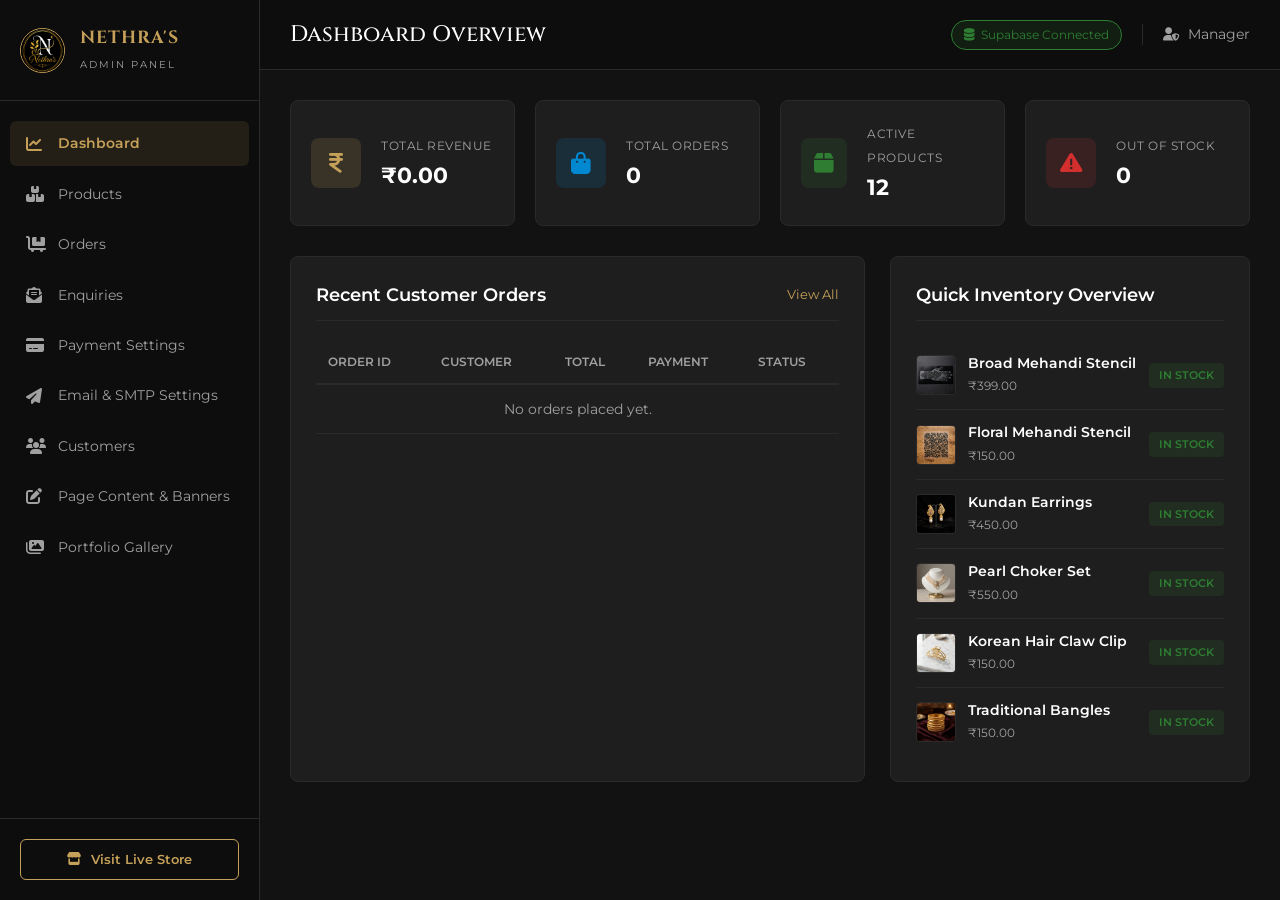
==== admin.html @ 6da5aa64 "Add files via upload" ====
<!DOCTYPE html>
<html lang="en">
<head>
  <meta charset="UTF-8">
  <meta name="viewport" content="width=device-width, initial-scale=1.0">
  <title>Admin Dashboard - Nethra's Store</title>
  <!-- FontAwesome Icons -->
  <link rel="stylesheet" href="https://cdnjs.cloudflare.com/ajax/libs/font-awesome/6.4.0/css/all.min.css">
  <!-- Admin Stylesheet -->
  <link rel="stylesheet" href="admin.css">
</head>
<body>

  <!-- Toast Notification Container -->
  <div class="toast-container" id="adminToastContainer"></div>

  <div class="admin-wrapper">
    <!-- Admin Sidebar -->
    <aside class="admin-sidebar">
      <div class="admin-brand">
        <img src="logo.png" alt="Nethra's Logo" class="admin-logo">
        <div class="brand-text">
          <h2>NETHRA'S</h2>
          <span>ADMIN PANEL</span>
        </div>
      </div>

      <nav class="sidebar-nav">
        <a href="#dashboard" class="sidebar-link active" data-tab="dashboard">
          <i class="fa-solid fa-chart-line"></i> Dashboard
        </a>
        <a href="#products" class="sidebar-link" data-tab="products">
          <i class="fa-solid fa-boxes-stacked"></i> Products
        </a>
        <a href="#orders" class="sidebar-link" data-tab="orders">
          <i class="fa-solid fa-cart-flatbed"></i> Orders
        </a>
        <a href="#enquiries" class="sidebar-link" data-tab="enquiries">
          <i class="fa-solid fa-envelope-open-text"></i> Enquiries
        </a>
        <a href="#payment" class="sidebar-link" data-tab="payment">
          <i class="fa-solid fa-credit-card"></i> Payment Settings
        </a>
        <a href="#email-settings" class="sidebar-link" data-tab="email-settings">
          <i class="fa-solid fa-paper-plane"></i> Email & SMTP Settings
        </a>
        <a href="#customers" class="sidebar-link" data-tab="customers">
          <i class="fa-solid fa-users"></i> Customers
        </a>
        <a href="#content" class="sidebar-link" data-tab="content">
          <i class="fa-solid fa-pen-to-square"></i> Page Content & Banners
        </a>
        <a href="#portfolio" class="sidebar-link" data-tab="portfolio">
          <i class="fa-solid fa-images"></i> Portfolio Gallery
        </a>
      </nav>

      <div class="sidebar-footer">
        <a href="index.html" class="visit-store-btn" target="_blank">
          <i class="fa-solid fa-store"></i> Visit Live Store
        </a>
      </div>
    </aside>

    <!-- Main Content Area -->
    <div class="admin-main">
      <!-- Top Navbar -->
      <header class="admin-header">
        <div class="header-left">
          <h1 id="pageTitle">Dashboard Overview</h1>
        </div>
        <div class="header-right">
          <span class="db-status-badge" id="dbStatus">
            <i class="fa-solid fa-database"></i> Supabase Connected
          </span>
          <div class="admin-user-profile">
            <i class="fa-solid fa-user-shield"></i>
            <span>Manager</span>
          </div>
        </div>
      </header>

      <!-- Dynamic Tab Views -->
      <main class="admin-content" id="adminContent">
        <!-- 1. DASHBOARD VIEW -->
        <section class="tab-pane active" id="paneDashboard">
          <!-- Metric KPI Cards Grid -->
          <div class="kpi-grid">
            <div class="kpi-card">
              <div class="kpi-icon gold"><i class="fa-solid fa-indian-rupee-sign"></i></div>
              <div class="kpi-info">
                <span>Total Revenue</span>
                <h3 id="statRevenue">₹0.00</h3>
              </div>
            </div>
            <div class="kpi-card">
              <div class="kpi-icon blue"><i class="fa-solid fa-bag-shopping"></i></div>
              <div class="kpi-info">
                <span>Total Orders</span>
                <h3 id="statOrders">0</h3>
              </div>
            </div>
            <div class="kpi-card">
              <div class="kpi-icon green"><i class="fa-solid fa-box"></i></div>
              <div class="kpi-info">
                <span>Active Products</span>
                <h3 id="statProducts">0</h3>
              </div>
            </div>
            <div class="kpi-card">
              <div class="kpi-icon red"><i class="fa-solid fa-triangle-exclamation"></i></div>
              <div class="kpi-info">
                <span>Out of Stock</span>
                <h3 id="statOutOfStock">0</h3>
              </div>
            </div>
          </div>

          <!-- Recent Orders Panel & Low Stock Alert Grid -->
          <div class="dashboard-grid">
            <div class="panel-card">
              <div class="panel-header">
                <h3>Recent Customer Orders</h3>
                <a href="#orders" class="panel-link-btn" onclick="switchTab('orders')">View All</a>
              </div>
              <div class="table-responsive">
                <table class="admin-table">
                  <thead>
                    <tr>
                      <th>Order ID</th>
                      <th>Customer</th>
                      <th>Total</th>
                      <th>Payment</th>
                      <th>Status</th>
                    </tr>
                  </thead>
                  <tbody id="recentOrdersBody">
                    <!-- Populated by admin.js -->
                  </tbody>
                </table>
              </div>
            </div>

            <div class="panel-card">
              <div class="panel-header">
                <h3>Quick Inventory Overview</h3>
              </div>
              <div id="quickStockList" class="quick-stock-list">
                <!-- Populated by admin.js -->
              </div>
            </div>
          </div>
        </section>

        <!-- 2. PRODUCTS MANAGEMENT VIEW -->
        <section class="tab-pane" id="paneProducts">
          <div class="action-bar">
            <div class="search-box">
              <i class="fa-solid fa-magnifying-glass"></i>
              <input type="text" id="productSearchInput" placeholder="Search products by title or category...">
            </div>
            <button class="primary-btn" id="openAddProductModalBtn">
              <i class="fa-solid fa-plus"></i> Add New Product
            </button>
          </div>

          <div class="panel-card">
            <div class="table-responsive">
              <table class="admin-table">
                <thead>
                  <tr>
                    <th>Image</th>
                    <th>Product Name</th>
                    <th>Category</th>
                    <th>Price</th>
                    <th>Stock Status</th>
                    <th>Rating</th>
                    <th>Actions</th>
                  </tr>
                </thead>
                <tbody id="productsTableBody">
                  <!-- Populated by admin.js -->
                </tbody>
              </table>
            </div>
          </div>
        </section>

        <!-- 3. ORDERS MANAGEMENT VIEW -->
        <section class="tab-pane" id="paneOrders">
          <div class="action-bar">
            <div class="filter-group">
              <label>Filter Status:</label>
              <select id="orderStatusFilter" class="admin-select">
                <option value="all">All Orders</option>
                <option value="Pending">Pending</option>
                <option value="Processing">Processing</option>
                <option value="Dispatched">Dispatched</option>
                <option value="Delivered">Delivered</option>
                <option value="Cancelled">Cancelled</option>
              </select>
            </div>
          </div>

          <div class="panel-card">
            <div class="table-responsive">
              <table class="admin-table">
                <thead>
                  <tr>
                    <th>Order ID</th>
                    <th>Date</th>
                    <th>Customer Name</th>
                    <th>Contact</th>
                    <th>Payment</th>
                    <th>Total</th>
                    <th>Status</th>
                    <th>Actions</th>
                  </tr>
                </thead>
                <tbody id="ordersTableBody">
                  <!-- Populated by admin.js -->
                </tbody>
              </table>
            </div>
          </div>
        </section>

        <!-- 4. ENQUIRIES VIEW -->
        <section class="tab-pane" id="paneEnquiries">
          <div class="panel-card">
            <div class="panel-header">
              <h3>Customer Contact Messages</h3>
            </div>
            <div class="table-responsive">
              <table class="admin-table">
                <thead>
                  <tr>
                    <th>Date</th>
                    <th>Name</th>
                    <th>Email / Phone</th>
                    <th>Message</th>
                    <th>Status</th>
                  </tr>
                </thead>
                <tbody id="enquiriesTableBody">
                  <!-- Populated by admin.js -->
                </tbody>
              </table>
            </div>
          </div>
        </section>

        <!-- 5. PAYMENT SETTINGS (UPI QR CODE) VIEW -->
        <section class="tab-pane" id="panePayment">
          <div class="panel-card" style="max-width: 700px;">
            <div class="panel-header">
              <h3>UPI & QR Code Payment Configuration</h3>
            </div>
            <form id="paymentSettingsForm">
              <div class="form-group" style="margin-bottom:20px;">
                <label style="display:flex; align-items:center; gap:10px; cursor:pointer;">
                  <input type="checkbox" id="upiEnabled" style="accent-color:var(--color-gold); width:18px; height:18px;">
                  <span style="font-size:0.9rem; font-weight:600; color:var(--color-text-white);">Enable UPI QR Code Payment</span>
                </label>
                <p style="font-size:0.75rem; color:var(--color-text-muted); margin-top:4px;">Allow customers to scan a UPI QR code during checkout and enter their Transaction UTR number.</p>
              </div>

              <div class="form-group">
                <label for="upiId">UPI ID / Address *</label>
                <input type="text" id="upiId" class="admin-input" required placeholder="e.g. 9629427700@upi or nethras@ybl">
              </div>

              <div class="form-group">
                <label for="upiQrImage">UPI QR Code Image File / Path *</label>
                <div style="display:flex; gap:10px; align-items:center;">
                  <input type="text" id="upiQrImage" class="admin-input" required placeholder="e.g. logo.png or upload QR image">
                  <label class="primary-btn" style="padding:9px 14px; font-size:0.75rem; cursor:pointer; white-space:nowrap; margin:0;">
                    <i class="fa-solid fa-cloud-arrow-up"></i> Browse File
                    <input type="file" id="upiQrImageFile" accept="image/*" style="display:none;">
                  </label>
                </div>
              </div>

              <div class="form-group">
                <label for="merchantName">Merchant / Brand Name Displayed *</label>
                <input type="text" id="merchantName" class="admin-input" required placeholder="Nethra's Mehandi & Accessories">
              </div>

              <div class="form-group" style="margin-bottom:25px;">
                <label style="display:flex; align-items:center; gap:10px; cursor:pointer;">
                  <input type="checkbox" id="codEnabled" style="accent-color:var(--color-gold); width:18px; height:18px;">
                  <span style="font-size:0.9rem; font-weight:600; color:var(--color-text-white);">Enable Cash on Delivery (COD)</span>
                </label>
              </div>

              <button type="submit" class="primary-btn">
                <i class="fa-solid fa-floppy-disk"></i> Save Payment Settings
              </button>
            </form>
          </div>
        </section>

        <!-- EMAIL & SMTP SETTINGS VIEW -->
        <section class="tab-pane" id="paneEmail">
          <div class="panel-card" style="max-width: 700px;">
            <div class="panel-header">
              <h3>SMTP Mail Gateway API Configuration</h3>
            </div>
            <form id="emailSettingsForm">
              <div style="background:rgba(197,160,89,0.1); border:1px solid var(--color-gold); padding:15px; border-radius:6px; margin-bottom:20px;">
                <p style="font-size:0.8rem; line-height:1.5; color:var(--color-gold); margin:0;">
                  <i class="fa-solid fa-circle-info"></i> To send registration OTPs and customer enquire emails directly via client-side JavaScript, configure your SMTP server settings below. Gmail accounts require creating an <strong>App Password</strong> in Google Account Security.
                </p>
              </div>

              <div class="form-group">
                <label for="smtpHost">SMTP Server Host *</label>
                <input type="text" id="smtpHost" class="admin-input" required placeholder="e.g. smtp.gmail.com or smtp-relay.brevo.com">
              </div>

              <div class="form-group">
                <label for="smtpPort">SMTP Server Port *</label>
                <input type="number" id="smtpPort" class="admin-input" required placeholder="e.g. 587 or 2525">
              </div>

              <div class="form-group">
                <label for="smtpUsername">SMTP Username / Email Account *</label>
                <input type="email" id="smtpUsername" class="admin-input" required placeholder="e.g. nethras0504@gmail.com">
              </div>

              <div class="form-group">
                <label for="smtpPassword">SMTP Password / App Password / Secure Token *</label>
                <input type="password" id="smtpPassword" class="admin-input" required placeholder="Enter password or token details">
              </div>

              <div class="form-group">
                <label for="senderEmail">Sender From Email *</label>
                <input type="email" id="senderEmail" class="admin-input" required placeholder="e.g. nethras0504@gmail.com">
              </div>

              <div class="form-group">
                <label for="receiverEmail">Recipient Support / Admin Email *</label>
                <input type="email" id="receiverEmail" class="admin-input" required placeholder="e.g. nethras0504@gmail.com">
              </div>

              <button type="submit" class="primary-btn">
                <i class="fa-solid fa-floppy-disk"></i> Save Email & SMTP Settings
              </button>
            </form>
          </div>
        </section>

        <!-- 6. CUSTOMERS MANAGEMENT & USER ACTIVITY VIEW -->
        <section class="tab-pane" id="paneCustomers">
          <div class="panel-card">
            <div class="panel-header">
              <h3>Registered Customers & User Activity</h3>
            </div>
            <div class="table-responsive">
              <table class="admin-table">
                <thead>
                  <tr>
                    <th>Customer Name</th>
                    <th>Email</th>
                    <th>Phone</th>
                    <th>Orders Placed</th>
                    <th>Total Spent</th>
                    <th>Liked Products</th>
                    <th>Joined Date</th>
                    <th>Actions</th>
                  </tr>
                </thead>
                <tbody id="customersTableBody">
                  <!-- Populated by admin.js -->
                </tbody>
              </table>
            </div>
          </div>
        </section>

        <!-- 7. WEBSITE PAGE CONTENT & BANNERS EDITOR VIEW -->
        <section class="tab-pane" id="paneSiteContent">
          <div class="panel-card" style="max-width: 850px;">
            <div class="panel-header">
              <h3>Website Pages & Banners Editor</h3>
            </div>
            <form id="siteContentForm">
              <!-- Home Page Section -->
              <div style="margin-bottom:25px; border-bottom:1px solid var(--color-border); padding-bottom:20px;">
                <h4 style="font-size:0.95rem; color:var(--color-gold); text-transform:uppercase; margin-bottom:15px;"><i class="fa-solid fa-house"></i> Home Page Hero & Banners</h4>
                <div class="form-group">
                  <label for="cmsHeroTitle">Hero Title *</label>
                  <input type="text" id="cmsHeroTitle" class="admin-input" required placeholder="Artistry in Every Stencil, Elegance in Every Accessory">
                </div>
                <div class="form-group">
                  <label for="cmsHeroSubtitle">Hero Subtitle *</label>
                  <textarea id="cmsHeroSubtitle" class="admin-input" rows="2" required placeholder="Discover handcrafted Mehandi stencils..."></textarea>
                </div>
                <div class="form-row">
                  <div class="form-group">
                    <label for="cmsHeroImage">Hero Main Banner Image *</label>
                    <div style="display:flex; gap:8px; align-items:center;">
                      <input type="text" id="cmsHeroImage" class="admin-input" required placeholder="hero_banner_1784443131042.png">
                      <label class="primary-btn" style="padding:8px 12px; font-size:0.7rem; cursor:pointer; white-space:nowrap; margin:0;">
                        <i class="fa-solid fa-cloud-arrow-up"></i> Upload
                        <input type="file" id="cmsHeroImageFile" accept="image/*" style="display:none;">
                      </label>
                    </div>
                  </div>
                  <div class="form-group">
                    <label for="cmsAboutBanner">About Page Header Banner Image *</label>
                    <div style="display:flex; gap:8px; align-items:center;">
                      <input type="text" id="cmsAboutBanner" class="admin-input" required placeholder="about_banner_1784443157851.png">
                      <label class="primary-btn" style="padding:8px 12px; font-size:0.7rem; cursor:pointer; white-space:nowrap; margin:0;">
                        <i class="fa-solid fa-cloud-arrow-up"></i> Upload
                        <input type="file" id="cmsAboutBannerFile" accept="image/*" style="display:none;">
                      </label>
                    </div>
                  </div>
                </div>
                <div class="form-row">
                  <div class="form-group">
                    <label for="cmsStencilBanner">Stencils Collection Banner *</label>
                    <div style="display:flex; gap:8px; align-items:center;">
                      <input type="text" id="cmsStencilBanner" class="admin-input" required placeholder="stencil_collection_1784443190864.png">
                      <label class="primary-btn" style="padding:8px 12px; font-size:0.7rem; cursor:pointer; white-space:nowrap; margin:0;">
                        <i class="fa-solid fa-cloud-arrow-up"></i> Upload
                        <input type="file" id="cmsStencilBannerFile" accept="image/*" style="display:none;">
                      </label>
                    </div>
                  </div>
                  <div class="form-group">
                    <label for="cmsAccBanner">Accessories Collection Banner *</label>
                    <div style="display:flex; gap:8px; align-items:center;">
                      <input type="text" id="cmsAccBanner" class="admin-input" required placeholder="acc_collection_1784443230924.png">
                      <label class="primary-btn" style="padding:8px 12px; font-size:0.7rem; cursor:pointer; white-space:nowrap; margin:0;">
                        <i class="fa-solid fa-cloud-arrow-up"></i> Upload
                        <input type="file" id="cmsAccBannerFile" accept="image/*" style="display:none;">
                      </label>
                    </div>
                  </div>
                </div>
              </div>

              <!-- Shop Page Section -->
              <div style="margin-bottom:25px; border-bottom:1px solid var(--color-border); padding-bottom:20px;">
                <h4 style="font-size:0.95rem; color:var(--color-gold); text-transform:uppercase; margin-bottom:15px;"><i class="fa-solid fa-bag-shopping"></i> Shop Page Header & Promo Banner</h4>
                <div class="form-row">
                  <div class="form-group">
                    <label for="cmsShopTitle">Shop Title *</label>
                    <input type="text" id="cmsShopTitle" class="admin-input" required placeholder="Explore Our Collection">
                  </div>
                  <div class="form-group">
                    <label for="cmsShopBanner">Shop Promo Banner Image *</label>
                    <div style="display:flex; gap:8px; align-items:center;">
                      <input type="text" id="cmsShopBanner" class="admin-input" required placeholder="acc_collection_1784443230924.png">
                      <label class="primary-btn" style="padding:8px 12px; font-size:0.7rem; cursor:pointer; white-space:nowrap; margin:0;">
                        <i class="fa-solid fa-cloud-arrow-up"></i> Upload
                        <input type="file" id="cmsShopBannerFile" accept="image/*" style="display:none;">
                      </label>
                    </div>
                  </div>
                </div>
                <div class="form-group">
                  <label for="cmsShopSubtitle">Shop Subtitle *</label>
                  <input type="text" id="cmsShopSubtitle" class="admin-input" required placeholder="Discover premium Mehandi stencils and handmade jewelry.">
                </div>
              </div>

              <!-- About Us Page Section -->
              <div style="margin-bottom:25px; border-bottom:1px solid var(--color-border); padding-bottom:20px;">
                <h4 style="font-size:0.95rem; color:var(--color-gold); text-transform:uppercase; margin-bottom:15px;"><i class="fa-solid fa-address-card"></i> About Us Story & Photos</h4>
                <div class="form-group">
                  <label for="cmsAboutStory">Brand Story & Mission *</label>
                  <textarea id="cmsAboutStory" class="admin-input" rows="3" required placeholder="At Nethras, we believe that beauty lies in intricate details..."></textarea>
                </div>
                <div class="form-group">
                  <label for="cmsAboutCraftImage">Craftsmanship Feature Photo *</label>
                  <input type="text" id="cmsAboutCraftImage" class="admin-input" required placeholder="media__1784442155434.png">
                </div>
              </div>

              <!-- Contact & Social Media Section -->
              <div style="margin-bottom:25px; border-bottom:1px solid var(--color-border); padding-bottom:20px;">
                <h4 style="font-size:0.95rem; color:var(--color-gold); text-transform:uppercase; margin-bottom:15px;"><i class="fa-solid fa-phone"></i> Contact Details & Social Media</h4>
                <div class="form-row">
                  <div class="form-group">
                    <label for="cmsPhone1">Primary Contact Phone *</label>
                    <input type="text" id="cmsPhone1" class="admin-input" required placeholder="+91 96294 27700">
                  </div>
                  <div class="form-group">
                    <label for="cmsPhone2">Secondary Phone</label>
                    <input type="text" id="cmsPhone2" class="admin-input" placeholder="+91 98779 61132">
                  </div>
                </div>
                <div class="form-row">
                  <div class="form-group">
                    <label for="cmsEmail">Contact Email *</label>
                    <input type="email" id="cmsEmail" class="admin-input" required placeholder="nethras0504@gmail.com">
                  </div>
                  <div class="form-group">
                    <label for="cmsAddress">Store Address *</label>
                    <input type="text" id="cmsAddress" class="admin-input" required placeholder="Coimbatore, Tamil Nadu, India">
                  </div>
                </div>
                <div class="form-row">
                  <div class="form-group">
                    <label for="cmsInstaStencils">Instagram - Stencils Link *</label>
                    <input type="text" id="cmsInstaStencils" class="admin-input" required placeholder="https://www.instagram.com/nethras_mehandi_stencils...">
                  </div>
                  <div class="form-group">
                    <label for="cmsInstaAcc">Instagram - Accessories Link *</label>
                    <input type="text" id="cmsInstaAcc" class="admin-input" required placeholder="https://www.instagram.com/nethras_accessories...">
                  </div>
                </div>
              </div>

              <!-- Footer Section -->
              <div style="margin-bottom:25px;">
                <h4 style="font-size:0.95rem; color:var(--color-gold); text-transform:uppercase; margin-bottom:15px;"><i class="fa-solid fa-shoe-prints"></i> Footer Brand Story</h4>
                <div class="form-group">
                  <label for="cmsFooterDesc">Footer Brand Description *</label>
                  <textarea id="cmsFooterDesc" class="admin-input" rows="2" required placeholder="Nethra's brings you premium Mehandi stencils..."></textarea>
                </div>
              </div>

              <button type="submit" class="primary-btn">
                <i class="fa-solid fa-floppy-disk"></i> Save Page Content & Banners
              </button>
            </form>
          </div>
        </section>

        <!-- 8. PORTFOLIO GALLERY MANAGER VIEW -->
        <section class="tab-pane" id="panePortfolio">
          <div class="panel-card">
            <div class="panel-header" style="display:flex; justify-content:space-between; align-items:center;">
              <h3>Portfolio Showcase Gallery</h3>
              <button class="primary-btn" id="openAddPortfolioModalBtn">
                <i class="fa-solid fa-plus-circle"></i> Add Portfolio Showcase Item
              </button>
            </div>
            <div class="table-responsive">
              <table class="admin-table">
                <thead>
                  <tr>
                    <th>Image</th>
                    <th>Showcase Title</th>
                    <th>Category</th>
                    <th>Description</th>
                    <th>Actions</th>
                  </tr>
                </thead>
                <tbody id="portfolioTableBody">
                  <!-- Populated by admin.js -->
                </tbody>
              </table>
            </div>
          </div>
        </section>
      </main>
    </div>
  </div>

  <!-- MODAL: ADD / EDIT PRODUCT -->
  <div class="admin-modal" id="productModal">
    <div class="modal-overlay"></div>
    <div class="modal-card">
      <div class="modal-header">
        <h3 id="productModalTitle">Add New Product</h3>
        <button class="modal-close" id="closeProductModalBtn">&times;</button>
      </div>
      <form id="productForm">
        <input type="hidden" id="prodEditId">
        
        <div class="form-row">
          <div class="form-group">
            <label for="prodName">Product Title *</label>
            <input type="text" id="prodName" class="admin-input" required placeholder="e.g. Royal Bridal Mehandi Stencil">
          </div>
          <div class="form-group">
            <label for="prodCategory">Category *</label>
            <select id="prodCategory" class="admin-input" required>
              <!-- Populated dynamically by admin.js -->
            </select>
            <div id="customCategoryWrapper" style="display:none; margin-top:8px;">
              <input type="text" id="prodCustomCategory" class="admin-input" placeholder="Type new custom category name (e.g. Rings, Anklets)...">
            </div>
          </div>
        </div>

        <div class="form-row">
          <div class="form-group">
            <label for="prodPrice">Price (₹) *</label>
            <input type="number" id="prodPrice" step="0.01" class="admin-input" required placeholder="399.00">
          </div>
          <div class="form-group">
            <label for="prodStock">Stock Availability *</label>
            <select id="prodStock" class="admin-input" required>
              <option value="true">In Stock</option>
              <option value="false">Out of Stock</option>
            </select>
          </div>
        </div>

        <div class="form-group">
          <label for="prodImage">Product Image (Choose File or Enter Image Path) *</label>
          <div style="display:flex; gap:10px; align-items:center;">
            <input type="text" id="prodImage" class="admin-input" required placeholder="e.g. stencil_broad_1784443666338.png or upload image file">
            <label class="primary-btn" style="padding:9px 14px; font-size:0.75rem; cursor:pointer; white-space:nowrap; margin:0;">
              <i class="fa-solid fa-cloud-arrow-up"></i> Browse File
              <input type="file" id="prodImageFile" accept="image/*" style="display:none;">
            </label>
          </div>
          <div id="prodImagePreviewWrapper" style="margin-top:10px; display:none;">
            <img id="prodImagePreview" src="" alt="Product Image Preview" style="max-height:100px; border-radius:6px; border:2px solid var(--color-gold);">
          </div>
        </div>

        <div class="form-group">
          <label for="prodDesc">Description *</label>
          <textarea id="prodDesc" class="admin-input" rows="3" required placeholder="Write detailed description of the product..."></textarea>
        </div>

        <div class="form-group">
          <label for="prodFeatures">Key Features (Comma Separated)</label>
          <input type="text" id="prodFeatures" class="admin-input" placeholder="e.g. Reusable, Premium PVC, Easy to apply">
        </div>

        <div class="modal-footer">
          <button type="button" class="secondary-btn" id="cancelProductModalBtn">Cancel</button>
          <button type="submit" class="primary-btn">Save Product</button>
        </div>
      </form>
    </div>
  </div>

  <!-- MODIAL: ORDER DETAILS -->
  <div class="admin-modal" id="orderModal">
    <div class="modal-overlay"></div>
    <div class="modal-card wide">
      <div class="modal-header">
        <h3>Order Details <span id="modalOrderId" class="gold-badge"></span></h3>
        <button class="modal-close" id="closeOrderModalBtn">&times;</button>
      </div>
      <div class="modal-body" id="orderDetailsBody">
        <!-- Populated dynamically -->
      </div>
    </div>
  </div>

  <!-- MODAL: CUSTOMER DETAILS -->
  <div class="admin-modal" id="customerModal">
    <div class="modal-overlay"></div>
    <div class="modal-card wide">
      <div class="modal-header">
        <h3>Customer Details - <span id="modalCustomerName" class="gold-badge"></span></h3>
        <button class="modal-close" id="closeCustomerModalBtn">&times;</button>
      </div>
      <div class="modal-body" id="customerDetailsBody">
        <!-- Populated dynamically -->
      </div>
      <div class="modal-footer" style="padding:15px 25px; border-top:1px solid var(--color-border); display:flex; justify-content:flex-end; gap:10px;">
        <button type="button" id="deleteCustomerModalBtn" class="primary-btn" style="background:#d32f2f; border-color:#d32f2f; padding:8px 16px; font-size:0.8rem;">
          <i class="fa-solid fa-user-slash"></i> Delete Customer Account
        </button>
      </div>
    </div>
  </div>

  <!-- MODAL: PRODUCT PREVIEW -->
  <div class="admin-modal" id="productPreviewModal">
    <div class="modal-overlay"></div>
    <div class="modal-card wide">
      <div class="modal-header">
        <h3>Product Preview</h3>
        <button class="modal-close" id="closeProductPreviewModalBtn">&times;</button>
      </div>
      <div class="modal-body" id="productPreviewBody">
        <!-- Populated dynamically -->
      </div>
    </div>
  </div>

  <!-- MODAL: ADD PORTFOLIO ITEM -->
  <div class="admin-modal" id="portfolioModal">
    <div class="modal-overlay"></div>
    <div class="modal-card">
      <div class="modal-header">
        <h3>Add Portfolio Showcase Item</h3>
        <button class="modal-close" id="closePortfolioModalBtn">&times;</button>
      </div>
      <form id="portfolioForm">
        <div class="form-group">
          <label for="portTitle">Showcase Title *</label>
          <input type="text" id="portTitle" class="admin-input" required placeholder="e.g. Royal Bridal Full Hand Stencil">
        </div>
        <div class="form-group">
          <label for="portCategory">Category *</label>
          <select id="portCategory" class="admin-input" required>
            <option value="Mehandi Stencils">Mehandi Stencils</option>
            <option value="Earrings">Earrings</option>
            <option value="Necklaces">Necklaces</option>
            <option value="Bangles">Bangles</option>
            <option value="Korean Accessories">Korean Accessories</option>
            <option value="Hair Accessories">Hair Accessories</option>
          </select>
        </div>
        <div class="form-group">
          <label for="portImage">Showcase Image *</label>
          <div style="display:flex; gap:10px; align-items:center;">
            <input type="text" id="portImage" class="admin-input" required placeholder="e.g. stencil_broad.png or upload image">
            <label class="primary-btn" style="padding:9px 14px; font-size:0.75rem; cursor:pointer; white-space:nowrap; margin:0;">
              <i class="fa-solid fa-cloud-arrow-up"></i> Browse File
              <input type="file" id="portImageFile" accept="image/*" style="display:none;">
            </label>
          </div>
        </div>
        <div class="form-group">
          <label for="portDesc">Short Description</label>
          <input type="text" id="portDesc" class="admin-input" placeholder="e.g. Royal bridal stencil design with intricate patterns.">
        </div>
        <div class="modal-footer">
          <button type="button" class="secondary-btn" id="cancelPortfolioModalBtn">Cancel</button>
          <button type="submit" class="primary-btn">Add Showcase Item</button>
        </div>
      </form>
    </div>
  </div>

  <!-- Scripts -->
  <script src="https://smtpjs.com/v3/smtp.js"></script>
  <script src="db.js"></script>
  <script src="products.js"></script>
  <script src="admin.js"></script>
</body>
</html>
---- admin.css ----
/* ==========================================================================
   Nethra's Store - Admin Panel Stylesheet
   ========================================================================== */

@import url('https://fonts.googleapis.com/css2?family=Cinzel:wght@500;600;700&family=Montserrat:wght@300;400;500;600;700&display=swap');

:root {
  --color-gold: #c5a059;
  --color-gold-hover: #a9843d;
  --color-black: #0d0d0d;
  --color-charcoal-dark: #121212;
  --color-charcoal-card: #1e1e1e;
  --color-border: #2a2a2a;
  --color-text-white: #ffffff;
  --color-text-muted: #a0a0a0;
  
  --color-success: #2e7d32;
  --color-warning: #ed6c02;
  --color-info: #0288d1;
  --color-danger: #d32f2f;

  --font-heading: 'Cinzel', serif;
  --font-body: 'Montserrat', sans-serif;
  --transition: all 0.25s cubic-bezier(0.4, 0, 0.2, 1);
}

* {
  margin: 0;
  padding: 0;
  box-sizing: border-box;
}

body {
  font-family: var(--font-body);
  background-color: var(--color-charcoal-dark);
  color: var(--color-text-white);
  line-height: 1.5;
  min-height: 100vh;
  overflow-x: hidden;
}

a {
  text-decoration: none;
  color: inherit;
}

button, input, select, textarea {
  font-family: inherit;
}

/* --- Admin Layout --- */
.admin-wrapper {
  display: flex;
  min-height: 100vh;
}

/* Sidebar */
.admin-sidebar {
  width: 260px;
  background-color: var(--color-black);
  border-right: 1px solid var(--color-border);
  display: flex;
  flex-direction: column;
  position: fixed;
  top: 0;
  bottom: 0;
  left: 0;
  z-index: 100;
}

.admin-brand {
  padding: 25px 20px;
  display: flex;
  align-items: center;
  gap: 15px;
  border-bottom: 1px solid var(--color-border);
}

.admin-logo {
  width: 45px;
  height: 45px;
  border-radius: 50%;
  border: 1.5px solid var(--color-gold);
}

.brand-text h2 {
  font-family: var(--font-heading);
  font-size: 1.1rem;
  color: var(--color-gold);
  letter-spacing: 1px;
}

.brand-text span {
  font-size: 0.65rem;
  letter-spacing: 2px;
  color: var(--color-text-muted);
}

.sidebar-nav {
  padding: 20px 10px;
  display: flex;
  flex-direction: column;
  gap: 6px;
  flex: 1;
}

.sidebar-link {
  display: flex;
  align-items: center;
  gap: 12px;
  padding: 12px 16px;
  font-size: 0.85rem;
  color: var(--color-text-muted);
  border-radius: 6px;
  transition: var(--transition);
}

.sidebar-link i {
  font-size: 1rem;
  width: 20px;
}

.sidebar-link:hover, .sidebar-link.active {
  background-color: rgba(197, 160, 89, 0.12);
  color: var(--color-gold);
  font-weight: 600;
}

.sidebar-footer {
  padding: 20px;
  border-top: 1px solid var(--color-border);
}

.visit-store-btn {
  display: flex;
  align-items: center;
  justify-content: center;
  gap: 10px;
  background-color: transparent;
  border: 1px solid var(--color-gold);
  color: var(--color-gold);
  padding: 10px;
  border-radius: 6px;
  font-size: 0.8rem;
  font-weight: 600;
  transition: var(--transition);
}

.visit-store-btn:hover {
  background-color: var(--color-gold);
  color: var(--color-black);
}

/* Main Content Container */
.admin-main {
  margin-left: 260px;
  flex: 1;
  display: flex;
  flex-direction: column;
  min-width: 0;
}

/* Admin Header */
.admin-header {
  height: 70px;
  background-color: var(--color-black);
  border-bottom: 1px solid var(--color-border);
  padding: 0 30px;
  display: flex;
  align-items: center;
  justify-content: space-between;
  position: sticky;
  top: 0;
  z-index: 90;
}

.admin-header h1 {
  font-family: var(--font-heading);
  font-size: 1.4rem;
  font-weight: 500;
}

.header-right {
  display: flex;
  align-items: center;
  gap: 20px;
}

.db-status-badge {
  background-color: rgba(46, 125, 50, 0.15);
  color: var(--color-success);
  border: 1px solid var(--color-success);
  padding: 5px 12px;
  font-size: 0.75rem;
  border-radius: 20px;
  display: flex;
  align-items: center;
  gap: 6px;
}

.admin-user-profile {
  display: flex;
  align-items: center;
  gap: 8px;
  font-size: 0.85rem;
  color: var(--color-text-muted);
  border-left: 1px solid var(--color-border);
  padding-left: 20px;
}

/* Content Area */
.admin-content {
  padding: 30px;
}

.tab-pane {
  display: none;
}

.tab-pane.active {
  display: block;
}

/* --- Dashboard KPI Grid --- */
.kpi-grid {
  display: grid;
  grid-template-columns: repeat(auto-fit, minmax(220px, 1fr));
  gap: 20px;
  margin-bottom: 30px;
}

.kpi-card {
  background-color: var(--color-charcoal-card);
  border: 1px solid var(--color-border);
  border-radius: 8px;
  padding: 20px;
  display: flex;
  align-items: center;
  gap: 20px;
  transition: var(--transition);
}

.kpi-card:hover {
  border-color: var(--color-gold);
  transform: translateY(-3px);
}

.kpi-icon {
  width: 50px;
  height: 50px;
  border-radius: 8px;
  display: flex;
  align-items: center;
  justify-content: center;
  font-size: 1.4rem;
}

.kpi-icon.gold { background-color: rgba(197, 160, 89, 0.15); color: var(--color-gold); }
.kpi-icon.blue { background-color: rgba(2, 136, 209, 0.15); color: var(--color-info); }
.kpi-icon.green { background-color: rgba(46, 125, 50, 0.15); color: var(--color-success); }
.kpi-icon.red { background-color: rgba(211, 47, 47, 0.15); color: var(--color-danger); }

.kpi-info span {
  font-size: 0.75rem;
  color: var(--color-text-muted);
  text-transform: uppercase;
  letter-spacing: 0.5px;
}

.kpi-info h3 {
  font-size: 1.4rem;
  font-weight: 700;
  margin-top: 2px;
}

/* --- Panel Cards & Tables --- */
.dashboard-grid {
  display: grid;
  grid-template-columns: 1.6fr 1fr;
  gap: 25px;
}

.panel-card {
  background-color: var(--color-charcoal-card);
  border: 1px solid var(--color-border);
  border-radius: 8px;
  padding: 25px;
  margin-bottom: 25px;
}

.panel-header {
  display: flex;
  justify-content: space-between;
  align-items: center;
  margin-bottom: 20px;
  padding-bottom: 12px;
  border-bottom: 1px solid var(--color-border);
}

.panel-header h3 {
  font-size: 1.1rem;
  font-weight: 600;
}

.panel-link-btn {
  font-size: 0.8rem;
  color: var(--color-gold);
}

.panel-link-btn:hover {
  text-decoration: underline;
}

.table-responsive {
  overflow-x: auto;
}

.admin-table {
  width: 100%;
  border-collapse: collapse;
  font-size: 0.85rem;
  text-align: left;
}

.admin-table th {
  padding: 12px;
  border-bottom: 2px solid var(--color-border);
  color: var(--color-text-muted);
  font-weight: 600;
  text-transform: uppercase;
  font-size: 0.75rem;
}

.admin-table td {
  padding: 14px 12px;
  border-bottom: 1px solid var(--color-border);
  vertical-align: middle;
}

.admin-table tbody tr:hover {
  background-color: rgba(255, 255, 255, 0.02);
}

/* Badges */
.badge {
  display: inline-block;
  padding: 4px 10px;
  border-radius: 4px;
  font-size: 0.7rem;
  font-weight: 600;
  text-transform: uppercase;
}

.badge.pending { background-color: rgba(237, 108, 2, 0.15); color: var(--color-warning); border: 1px solid var(--color-warning); }
.badge.processing { background-color: rgba(2, 136, 209, 0.15); color: var(--color-info); border: 1px solid var(--color-info); }
.badge.dispatched { background-color: rgba(197, 160, 89, 0.15); color: var(--color-gold); border: 1px solid var(--color-gold); }
.badge.delivered { background-color: rgba(46, 125, 50, 0.15); color: var(--color-success); border: 1px solid var(--color-success); }
.badge.cancelled { background-color: rgba(211, 47, 47, 0.15); color: var(--color-danger); border: 1px solid var(--color-danger); }

.badge.in-stock { background-color: rgba(46, 125, 50, 0.15); color: var(--color-success); }
.badge.out-of-stock { background-color: rgba(211, 47, 47, 0.15); color: var(--color-danger); }

/* --- Quick Stock List --- */
.quick-stock-item {
  display: flex;
  align-items: center;
  justify-content: space-between;
  padding: 12px 0;
  border-bottom: 1px solid var(--color-border);
}

.quick-stock-item:last-child {
  border-bottom: none;
}

.stock-product-meta {
  display: flex;
  align-items: center;
  gap: 12px;
}

.stock-img {
  width: 40px;
  height: 40px;
  border-radius: 4px;
  object-fit: cover;
  border: 1px solid var(--color-border);
}

/* --- Action Bar & Buttons --- */
.action-bar {
  display: flex;
  justify-content: space-between;
  align-items: center;
  margin-bottom: 25px;
  gap: 20px;
}

.search-box {
  background-color: var(--color-charcoal-card);
  border: 1px solid var(--color-border);
  border-radius: 6px;
  padding: 10px 15px;
  display: flex;
  align-items: center;
  gap: 10px;
  width: 320px;
}

.search-box i {
  color: var(--color-text-muted);
}

.search-box input {
  background: none;
  border: none;
  outline: none;
  color: var(--color-text-white);
  font-size: 0.85rem;
  width: 100%;
}

.primary-btn {
  background-color: var(--color-gold);
  color: var(--color-black);
  border: 1px solid var(--color-gold);
  padding: 10px 20px;
  font-size: 0.8rem;
  font-weight: 700;
  text-transform: uppercase;
  border-radius: 6px;
  cursor: pointer;
  transition: var(--transition);
  display: inline-flex;
  align-items: center;
  gap: 8px;
}

.primary-btn:hover {
  background-color: var(--color-gold-hover);
  border-color: var(--color-gold-hover);
}

.secondary-btn {
  background-color: transparent;
  color: var(--color-text-white);
  border: 1px solid var(--color-border);
  padding: 10px 20px;
  font-size: 0.8rem;
  font-weight: 600;
  border-radius: 6px;
  cursor: pointer;
  transition: var(--transition);
}

.secondary-btn:hover {
  background-color: var(--color-border);
}

.action-icon-btn {
  background: none;
  border: none;
  color: var(--color-text-muted);
  font-size: 1rem;
  cursor: pointer;
  padding: 6px;
  transition: var(--transition);
}

.action-icon-btn:hover {
  color: var(--color-gold);
}

.action-icon-btn.delete:hover {
  color: var(--color-danger);
}

/* Select & Inputs */
.admin-input, .admin-select {
  background-color: var(--color-black);
  border: 1px solid var(--color-border);
  color: var(--color-text-white);
  padding: 10px 14px;
  font-size: 0.85rem;
  border-radius: 6px;
  outline: none;
  width: 100%;
}

.admin-input:focus, .admin-select:focus {
  border-color: var(--color-gold);
}

.filter-group {
  display: flex;
  align-items: center;
  gap: 10px;
  font-size: 0.85rem;
}

/* --- Modals --- */
.admin-modal {
  position: fixed;
  top: 0;
  left: 0;
  width: 100%;
  height: 100%;
  z-index: 1000;
  display: flex;
  align-items: center;
  justify-content: center;
  opacity: 0;
  pointer-events: none;
  transition: opacity 0.3s ease;
}

.admin-modal.active {
  opacity: 1;
  pointer-events: auto;
}

.modal-overlay {
  position: absolute;
  top: 0;
  left: 0;
  width: 100%;
  height: 100%;
  background-color: rgba(0, 0, 0, 0.75);
  backdrop-filter: blur(4px);
}

.modal-card {
  position: relative;
  background-color: var(--color-charcoal-card);
  border: 1px solid var(--color-border);
  border-radius: 8px;
  width: 550px;
  max-width: 90%;
  max-height: 90vh;
  overflow-y: auto;
  padding: 30px;
  z-index: 2;
  box-shadow: 0 10px 30px rgba(0,0,0,0.5);
}

.modal-card.wide {
  width: 750px;
}

.modal-header {
  display: flex;
  justify-content: space-between;
  align-items: center;
  margin-bottom: 20px;
  padding-bottom: 12px;
  border-bottom: 1px solid var(--color-border);
}

.modal-close {
  background: none;
  border: none;
  color: var(--color-text-muted);
  font-size: 1.5rem;
  cursor: pointer;
}

.modal-close:hover { color: var(--color-text-white); }

.form-group {
  margin-bottom: 18px;
}

.form-group label {
  display: block;
  font-size: 0.75rem;
  font-weight: 600;
  text-transform: uppercase;
  margin-bottom: 6px;
  color: var(--color-text-muted);
}

.form-row {
  display: grid;
  grid-template-columns: 1fr 1fr;
  gap: 15px;
}

.modal-footer {
  display: flex;
  justify-content: flex-end;
  gap: 12px;
  margin-top: 25px;
  padding-top: 15px;
  border-top: 1px solid var(--color-border);
}

/* Toast Container */
.toast-container {
  position: fixed;
  top: 20px;
  right: 20px;
  z-index: 2000;
  display: flex;
  flex-direction: column;
  gap: 10px;
}

.toast {
  background-color: var(--color-black);
  color: var(--color-text-white);
  border-left: 4px solid var(--color-gold);
  padding: 12px 20px;
  font-size: 0.85rem;
  border-radius: 4px;
  box-shadow: 0 5px 15px rgba(0,0,0,0.4);
  transform: translateX(120%);
  transition: transform 0.3s ease;
}

.toast.show {
  transform: translateX(0);
}

/* Responsive */
@media (max-width: 900px) {
  .admin-sidebar {
    width: 70px;
  }
  .brand-text, .sidebar-link span, .visit-store-btn span {
    display: none;
  }
  .sidebar-link {
    justify-content: center;
    padding: 15px;
  }
  .admin-main {
    margin-left: 70px;
  }
  .dashboard-grid {
    grid-template-columns: 1fr;
  }
}
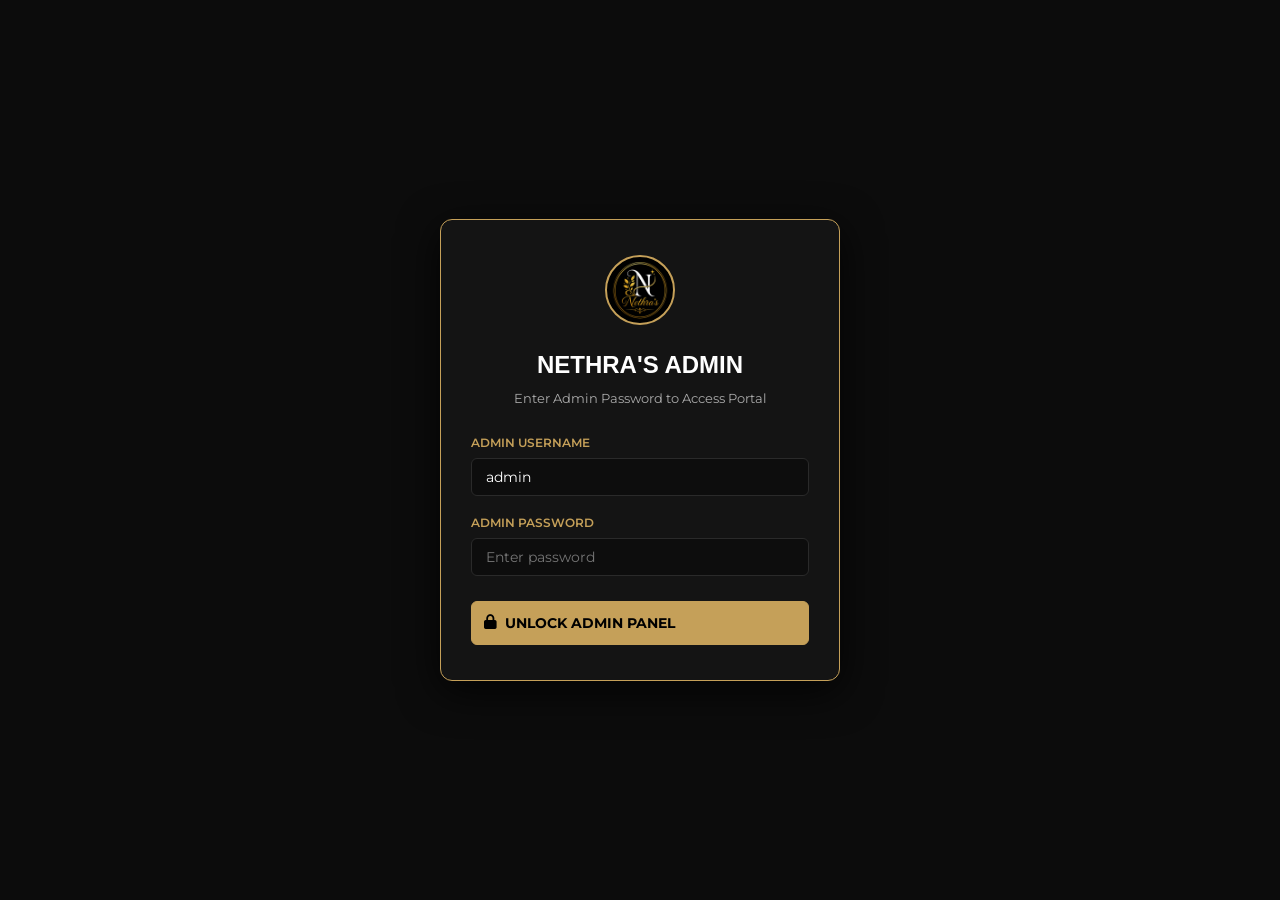
==== commit 165b579d: "Add files via upload" ====
--- a/admin.html
+++ b/admin.html
@@ -14,7 +14,30 @@
   <!-- Toast Notification Container -->
   <div class="toast-container" id="adminToastContainer"></div>
 
-  <div class="admin-wrapper">
+  <!-- ADMIN AUTHENTICATION LOGIN SCREEN -->
+  <div id="adminAuthScreen" style="position: fixed; inset: 0; z-index: 99999; background: #0c0c0c; display: flex; align-items: center; justify-content: center; padding: 20px;">
+    <div style="max-width: 400px; width: 100%; background: #141414; border: 1px solid var(--color-gold, #c5a059); border-radius: 12px; padding: 35px 30px; text-align: center; box-shadow: 0 10px 40px rgba(0,0,0,0.8);">
+      <img src="logo.png" alt="Logo" style="width: 70px; height: 70px; object-fit: contain; margin-bottom: 15px; border-radius: 50%; border: 2px solid #c5a059; padding: 4px; background: #000;">
+      <h2 style="color: #fff; font-family: sans-serif; font-size: 1.5rem; margin-bottom: 6px;">NETHRA'S ADMIN</h2>
+      <p style="color: #aaa; font-size: 0.8rem; margin-bottom: 25px;">Enter Admin Password to Access Portal</p>
+
+      <form id="adminLoginForm">
+        <div style="margin-bottom: 18px; text-align: left;">
+          <label style="display: block; font-size: 0.75rem; color: #c5a059; text-transform: uppercase; font-weight: 600; margin-bottom: 6px;">Admin Username</label>
+          <input type="text" id="adminUserVal" class="admin-input" required value="admin" style="width: 100%; box-sizing: border-box;">
+        </div>
+        <div style="margin-bottom: 25px; text-align: left;">
+          <label style="display: block; font-size: 0.75rem; color: #c5a059; text-transform: uppercase; font-weight: 600; margin-bottom: 6px;">Admin Password</label>
+          <input type="password" id="adminPassVal" class="admin-input" required placeholder="Enter password" style="width: 100%; box-sizing: border-box;">
+        </div>
+        <button type="submit" class="primary-btn" style="width: 100%; padding: 12px; font-size: 0.9rem; font-weight: bold; background: #c5a059; border-color: #c5a059; color: #000; cursor: pointer;">
+          <i class="fa-solid fa-lock"></i> Unlock Admin Panel
+        </button>
+      </form>
+    </div>
+  </div>
+
+  <div class="admin-wrapper" id="adminMainWrapper" style="display:none;">
     <!-- Admin Sidebar -->
     <aside class="admin-sidebar">
       <div class="admin-brand">
@@ -77,6 +100,9 @@
             <i class="fa-solid fa-user-shield"></i>
             <span>Manager</span>
           </div>
+          <button id="adminLogoutBtn" class="primary-btn" style="background:#d32f2f; border-color:#d32f2f; padding:6px 12px; font-size:0.75rem; cursor:pointer; margin-left:10px;">
+            <i class="fa-solid fa-right-from-bracket"></i> Logout Admin
+          </button>
         </div>
       </header>
 
@@ -348,6 +374,21 @@
               </button>
             </form>
           </div>
+
+          <div class="panel-card" style="max-width: 700px; margin-top: 30px;">
+            <div class="panel-header">
+              <h3>Admin Security Password</h3>
+            </div>
+            <form id="adminPasswordForm">
+              <div class="form-group">
+                <label for="newAdminPassword">New Admin Password *</label>
+                <input type="password" id="newAdminPassword" class="admin-input" required placeholder="Enter new password for Admin Panel access">
+              </div>
+              <button type="submit" class="primary-btn">
+                <i class="fa-solid fa-key"></i> Update Admin Password
+              </button>
+            </form>
+          </div>
         </section>
 
         <!-- 6. CUSTOMERS MANAGEMENT & USER ACTIVITY VIEW -->
